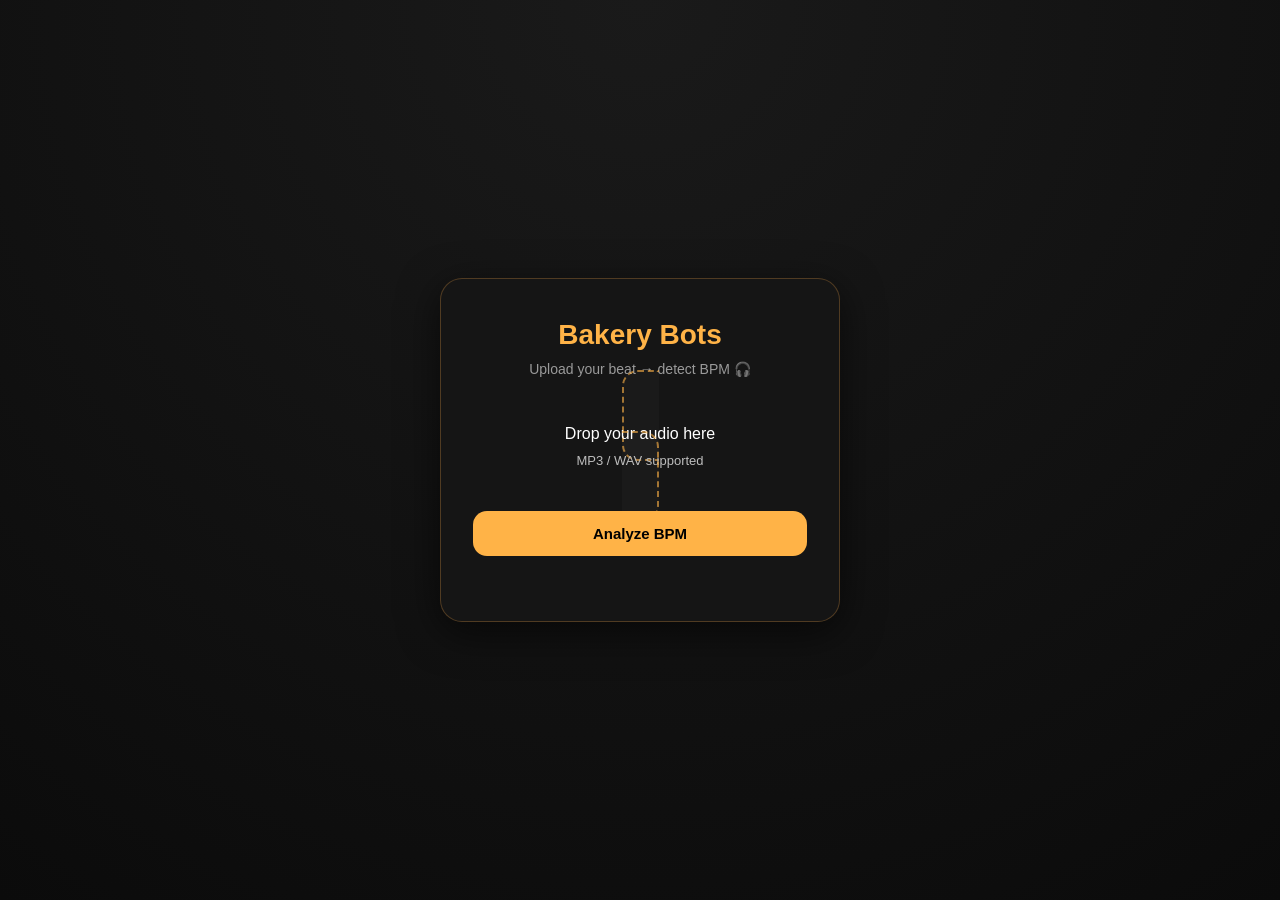
==== index.html @ 380bdd9f "Change title from 'Bakery Beats' to 'Bakery Bots'" ====
<!DOCTYPE html>
<html lang="en">
<head>
<meta charset="UTF-8">
<title>Bakery Beats - BPM Detector</title>

<style>
* { box-sizing: border-box; }

body {
    margin: 0;
    font-family: Arial, sans-serif;
    background: radial-gradient(circle at top, #1a1a1a, #0b0b0b);
    color: white;
    height: 100vh;
    display: flex;
    justify-content: center;
    align-items: center;
}

.card {
    width: 400px;
    background: #151515;
    border-radius: 22px;
    padding: 40px 32px;
    text-align: center;
    border: 1px solid rgba(255, 170, 71, 0.25);
    box-shadow: 0 10px 40px rgba(0,0,0,0.6);
}

h1 {
    margin: 0;
    font-size: 28px;
    color: #ffb347;
}

.sub {
    margin-top: 10px;
    font-size: 14px;
    color: #9a9a9a;
}

/* 🔥 spacing fix */
.section {
    margin-top: 30px;
}

input { display: none; }

.dropzone {
    border: 2px dashed rgba(255, 179, 71, 0.6);
    border-radius: 16px;
    padding: 35px;
    cursor: pointer;
    transition: 0.25s ease;
    background: rgba(255,255,255,0.02);
}

.dropzone:hover {
    background: rgba(255, 179, 71, 0.08);
    transform: translateY(-2px);
}

.dropzone.active {
    background: rgba(255, 179, 71, 0.15);
}

.filetext {
    margin-top: 10px;
    font-size: 13px;
    color: #bdbdbd;
}

button {
    width: 100%;
    margin-top: 25px;
    padding: 14px;
    border: none;
    border-radius: 14px;
    background: #ffb347;
    font-weight: bold;
    font-size: 15px;
    cursor: pointer;
    transition: 0.2s ease;
}

button:hover {
    background: #ff9f1a;
    transform: translateY(-1px);
}

button:disabled {
    background: #444;
    cursor: not-allowed;
}

.loading {
    margin-top: 18px;
    font-size: 13px;
    color: #aaa;
}

/* 🔥 NETTE PROGRESS BAR */
.progress-container {
    width: 100%;
    height: 6px;
    background: #2a2a2a;
    border-radius: 10px;
    overflow: hidden;
    margin-top: 10px;
    display: none;
}

.progress-bar {
    height: 100%;
    width: 0%;
    background: linear-gradient(90deg, #ffb347, #ff9f1a);
    transition: width 0.3s ease;
}

.result {
    margin-top: 25px;
    font-size: 36px;
    font-weight: bold;
    color: #ffb347;
}
</style>
</head>

<body>

<div class="card">
    <h1>Bakery Bots</h1>
    <div class="sub">Upload your beat → detect BPM 🎧</div>

    <div class="section">
        <label class="dropzone" id="dropzone">
            <div>Drop your audio here</div>
            <div class="filetext" id="filename">MP3 / WAV supported</div>
            <input type="file" id="fileInput">
        </label>
    </div>

    <button id="btn" onclick="upload()">Analyze BPM</button>

    <div class="loading" id="loading"></div>

    <div class="progress-container" id="progressContainer">
        <div class="progress-bar" id="progressBar"></div>
    </div>

    <div class="result" id="result"></div>
</div>

<script>
const fileInput = document.getElementById("fileInput");
const dropzone = document.getElementById("dropzone");
const filename = document.getElementById("filename");
const btn = document.getElementById("btn");

fileInput.addEventListener("change", () => {
    if (fileInput.files[0]) {
        filename.innerText = "Selected: " + fileInput.files[0].name;
    }
});

dropzone.addEventListener("dragover", (e) => {
    e.preventDefault();
    dropzone.classList.add("active");
});

dropzone.addEventListener("dragleave", () => {
    dropzone.classList.remove("active");
});

dropzone.addEventListener("drop", (e) => {
    e.preventDefault();
    dropzone.classList.remove("active");

    fileInput.files = e.dataTransfer.files;

    if (fileInput.files[0]) {
        filename.innerText = "Selected: " + fileInput.files[0].name;
    }
});

async function upload() {
    let file = fileInput.files[0];

    if (!file) {
        alert("Upload a file first");
        return;
    }

    const loading = document.getElementById("loading");
    const result = document.getElementById("result");
    const bar = document.getElementById("progressBar");
    const container = document.getElementById("progressContainer");

    btn.disabled = true;
    loading.innerText = "Analyzing...";
    result.innerText = "";

    container.style.display = "block";
    bar.style.width = "0%";

    let progress = 0;
    let interval = setInterval(() => {
        if (progress < 90) {
            progress += Math.random() * 6;
            bar.style.width = progress + "%";
        }
    }, 300);

    let formData = new FormData();
    formData.append("file", file);

    try {
        let response = await fetch("/upload/", {
            method: "POST",
            body: formData
        });

        let data = await response.json();

        clearInterval(interval);
        bar.style.width = "100%";

        loading.innerText = "";

        if (data.bpm) {
            result.innerText = data.bpm + " BPM";
        } else {
            result.innerText = "Error";
        }

    } catch (err) {
        clearInterval(interval);
        loading.innerText = "";
        result.innerText = "Server error";
    }

    setTimeout(() => {
        container.style.display = "none";
        bar.style.width = "0%";
    }, 800);

    btn.disabled = false;
}
</script>

</body>
</html>
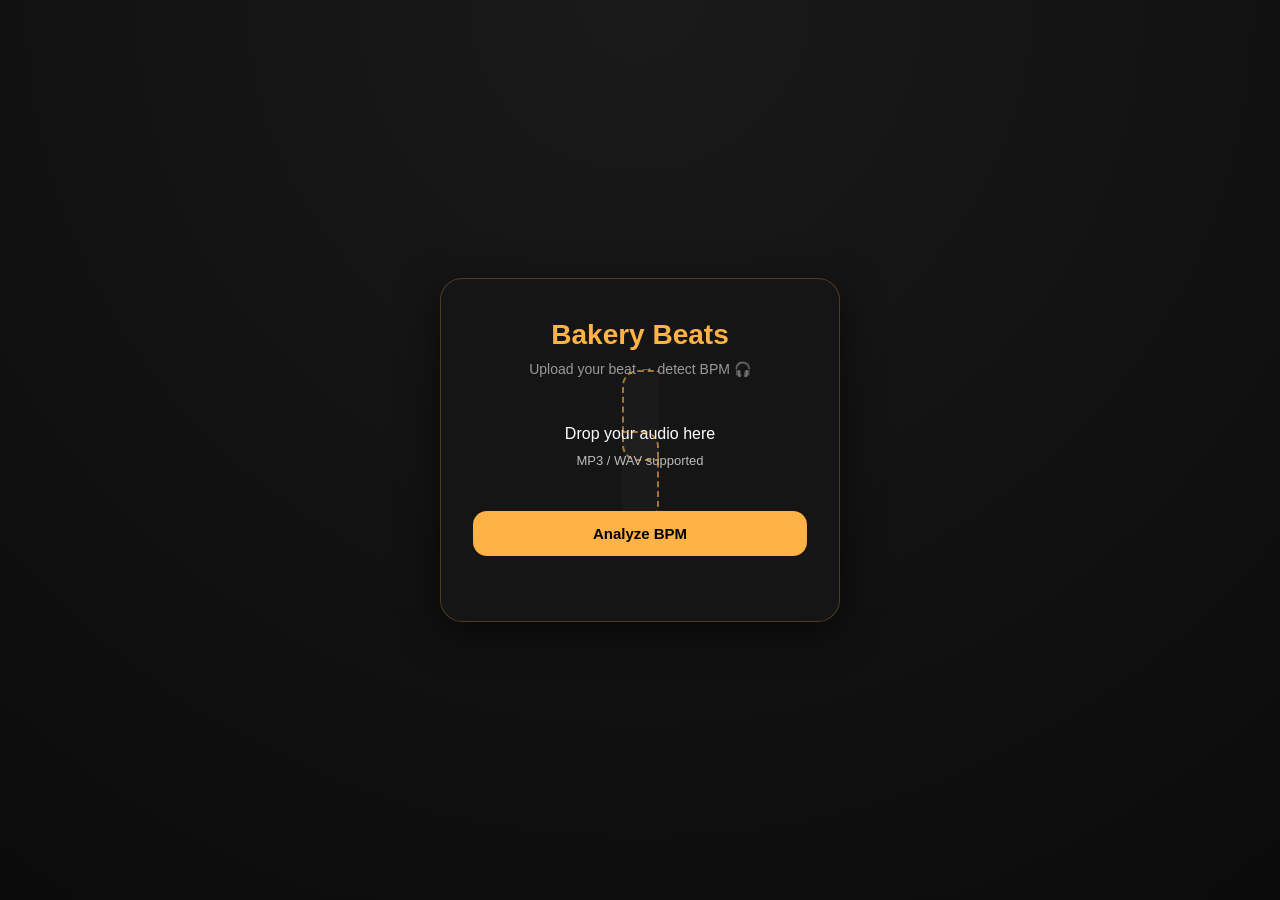
==== commit d8ce74bc: "Rename 'Bakery Bots' to 'Bakery Beats' and update fetch URL" ====
--- a/index.html
+++ b/index.html
@@ -130,7 +130,7 @@
 <body>
 
 <div class="card">
-    <h1>Bakery Bots</h1>
+    <h1>Bakery Beats</h1>
     <div class="sub">Upload your beat → detect BPM 🎧</div>
 
     <div class="section">
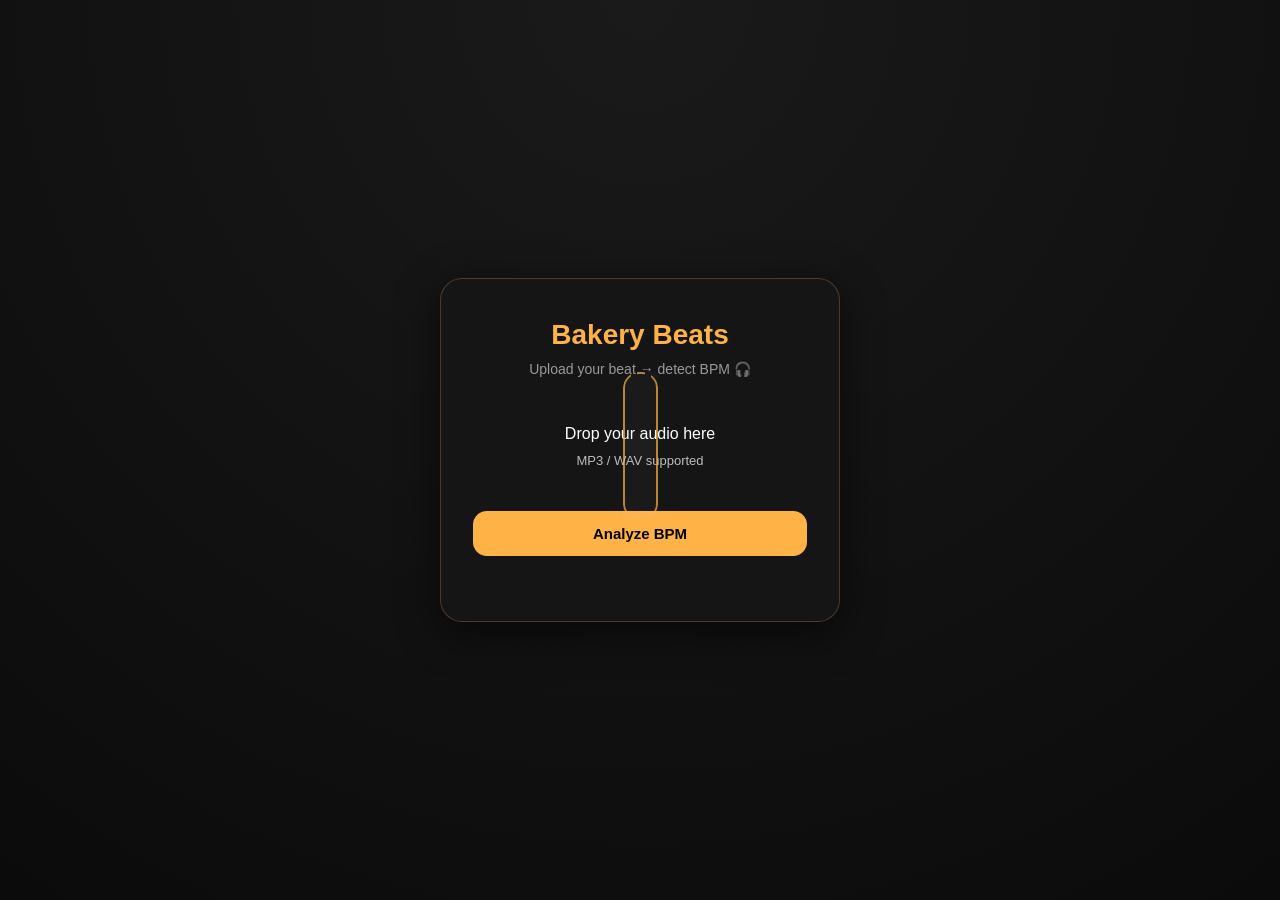
==== commit ffd7d4e9: "Update index.html" ====
--- a/index.html
+++ b/index.html
@@ -48,12 +48,33 @@
 input { display: none; }
 
 .dropzone {
-    border: 2px dashed rgba(255, 179, 71, 0.6);
+    position: relative;
     border-radius: 16px;
     padding: 35px;
     cursor: pointer;
     transition: 0.25s ease;
     background: rgba(255,255,255,0.02);
+}
+
+/* 🔥 custom dashed border */
+.dropzone::before {
+    content: "";
+    position: absolute;
+    inset: 0;
+    border-radius: 16px;
+    padding: 2px;
+    background: repeating-linear-gradient(
+        90deg,
+        rgba(255,179,71,0.7) 0px,
+        rgba(255,179,71,0.7) 8px,
+        transparent 8px,
+        transparent 14px
+    );
+    -webkit-mask:
+        linear-gradient(#000 0 0) content-box,
+        linear-gradient(#000 0 0);
+    -webkit-mask-composite: xor;
+            mask-composite: exclude;
 }
 
 .dropzone:hover {
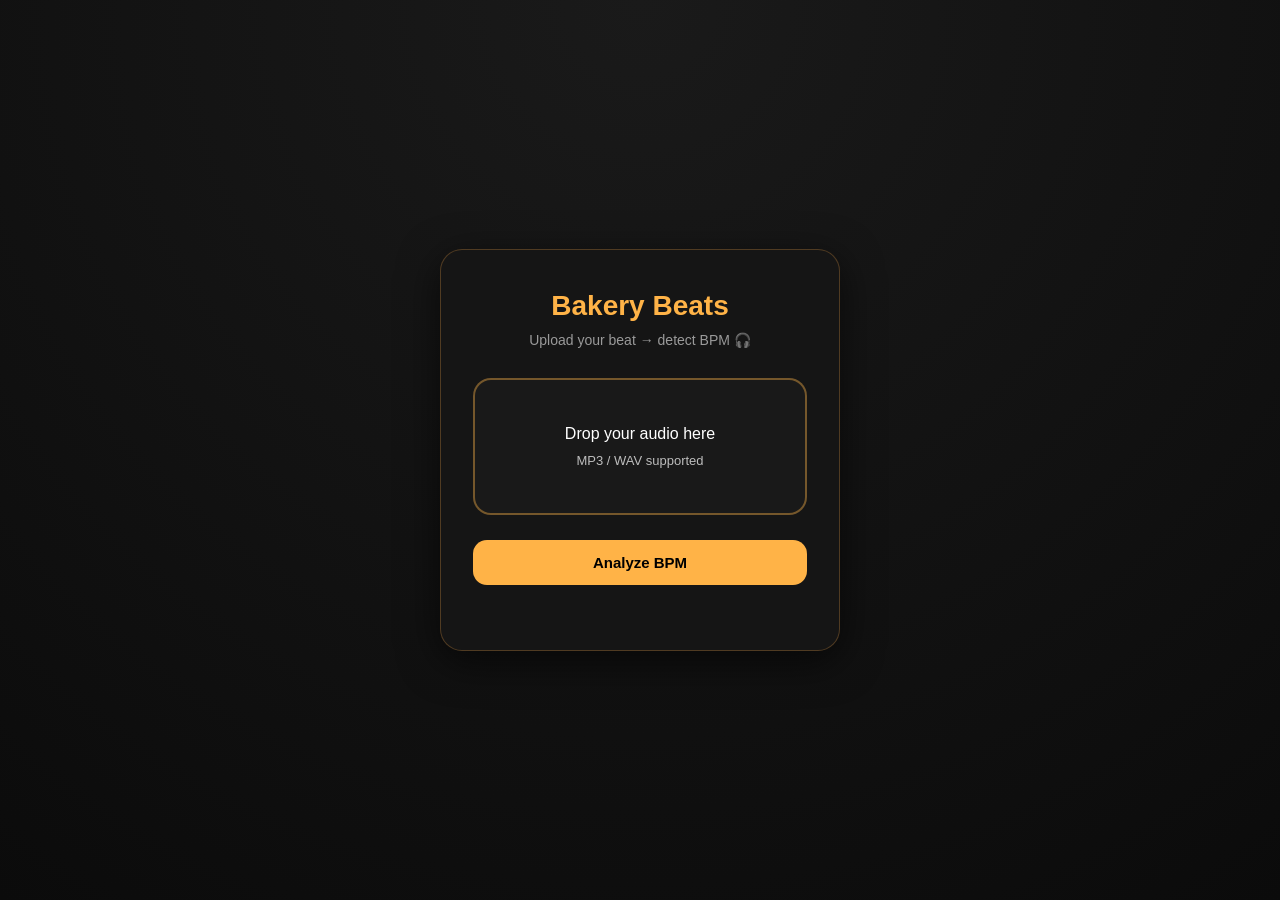
==== commit 0540ac62: "Update index.html" ====
--- a/index.html
+++ b/index.html
@@ -48,44 +48,31 @@
 input { display: none; }
 
 .dropzone {
-    position: relative;
-    border-radius: 16px;
-    padding: 35px;
+    border: 2px solid rgba(255, 179, 71, 0.4);
+    border-radius: 18px;
+    padding: 45px 20px;
     cursor: pointer;
-    transition: 0.25s ease;
+    transition: all 0.25s ease;
     background: rgba(255,255,255,0.02);
-}
-
-/* 🔥 custom dashed border */
-.dropzone::before {
-    content: "";
-    position: absolute;
-    inset: 0;
-    border-radius: 16px;
-    padding: 2px;
-    background: repeating-linear-gradient(
-        90deg,
-        rgba(255,179,71,0.7) 0px,
-        rgba(255,179,71,0.7) 8px,
-        transparent 8px,
-        transparent 14px
-    );
-    -webkit-mask:
-        linear-gradient(#000 0 0) content-box,
-        linear-gradient(#000 0 0);
-    -webkit-mask-composite: xor;
-            mask-composite: exclude;
+
+    display: flex;
+    flex-direction: column;
+    align-items: center;
+    justify-content: center;
 }
 
 .dropzone:hover {
     background: rgba(255, 179, 71, 0.08);
+    border-color: #ffb347;
+    box-shadow: 0 0 20px rgba(255, 179, 71, 0.25);
     transform: translateY(-2px);
 }
 
 .dropzone.active {
     background: rgba(255, 179, 71, 0.15);
-}
-
+    border-color: #ffb347;
+}
+    
 .filetext {
     margin-top: 10px;
     font-size: 13px;
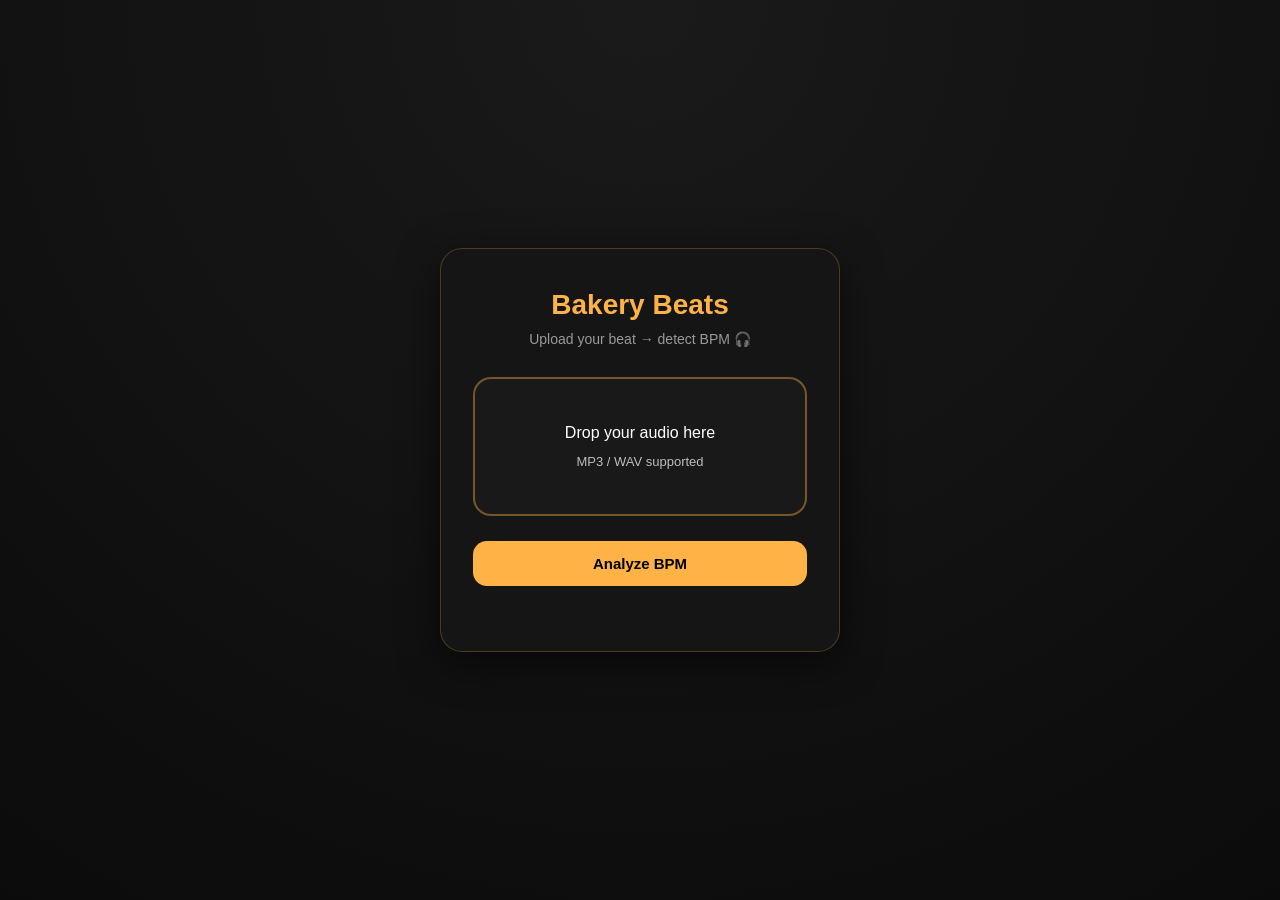
==== commit 8f3bccf1: "Refactor dropzone label and styling in index.html" ====
--- a/index.html
+++ b/index.html
@@ -142,11 +142,17 @@
     <div class="sub">Upload your beat → detect BPM 🎧</div>
 
     <div class="section">
-        <label class="dropzone" id="dropzone">
-            <div>Drop your audio here</div>
-            <div class="filetext" id="filename">MP3 / WAV supported</div>
-            <input type="file" id="fileInput">
-        </label>
+      <label class="dropzone" id="dropzone">
+    <div style="font-size:16px; font-weight:500;">
+        Drop your audio here
+    </div>
+
+    <div class="filetext" id="filename" style="margin-top:12px;">
+        MP3 / WAV supported
+    </div>
+
+    <input type="file" id="fileInput">
+</label>
     </div>
 
     <button id="btn" onclick="upload()">Analyze BPM</button>
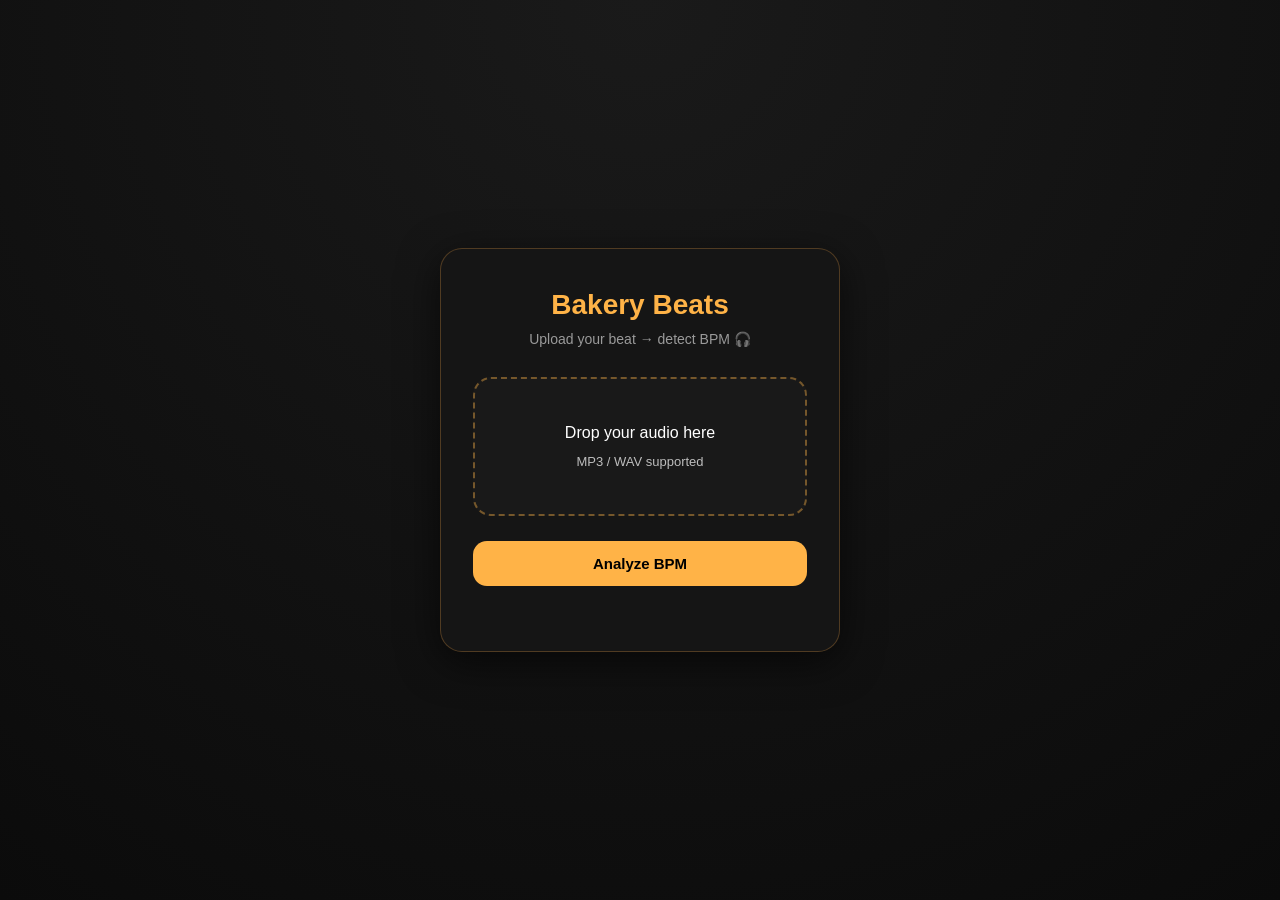
==== commit a16b7c8e: "Update index.html" ====
--- a/index.html
+++ b/index.html
@@ -48,7 +48,7 @@
 input { display: none; }
 
 .dropzone {
-    border: 2px solid rgba(255, 179, 71, 0.4);
+    border: 2px dashed rgba(255, 179, 71, 0.4);
     border-radius: 18px;
     padding: 45px 20px;
     cursor: pointer;
